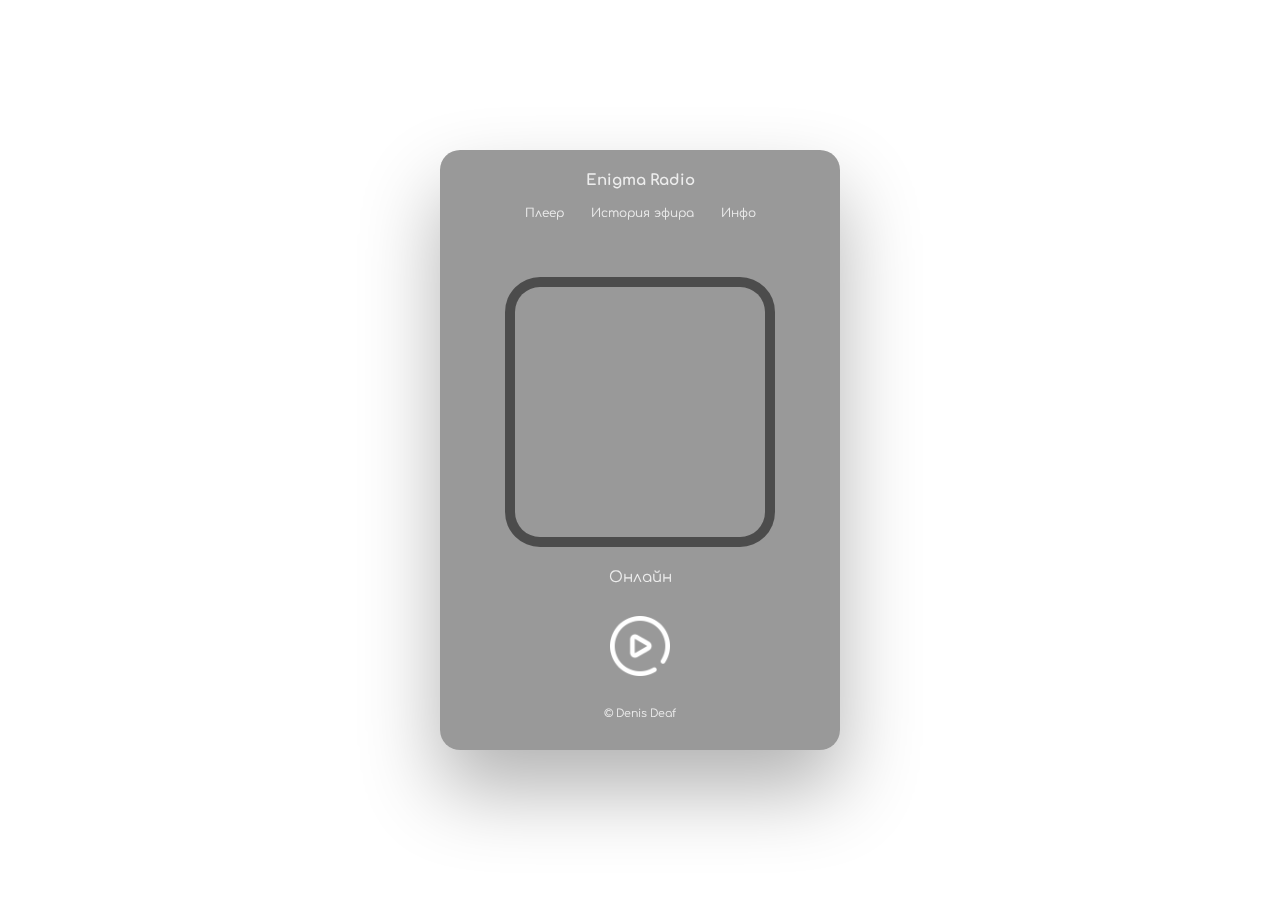
==== index.html @ 13ace5d9 "Add files via upload" ====
<!doctype html>
<html lang="ru">
<head>



  <meta charset="utf-8">
  <title>Enigma Radio</title>
  <meta name="description" content="Simple Enigma stream music player 24x7">
  <link rel="manifest" href="/manifest.json">
  <link rel="icon" href="images/favicon.ico" type="image/x-icon" />
  <link rel="apple-touch-icon" href="images/150x150.png">
  <meta name="theme-color" content="black" />
  <meta name="apple-mobile-web-app-capable" content="yes">
  <meta name="apple-mobile-web-app-status-bar-style" content="black">
  <meta name="apple-mobile-web-app-title" content="Enigma Radio">
  <meta name="msapplication-TileImage" content="images/150x150.png">
  <meta name="msapplication-TileColor" content="#282829">
  <meta name="viewport" content="width=device-width, initial-scale=1.0">
  <link rel="stylesheet" href="css/style.css">
<script> document.oncontextmenu = cmenu; function cmenu() { return false; } </script>
</head>
<body data-myinfo="img">






<div class="container">
<!--контейнер--->    
<audio id="player" src="https://myradio24.org/8226"></audio>
<div class="music-player">
<center><h1>Enigma Radio</h1><ul>
<div class="tab">
  <a class="tablinks nav-link button zoom" onclick="openCity(event, 'play')">Плеер</a>
  <a class="tablinks nav-link button zoom" onclick="openCity(event, 'history')">История эфира</a>
  <a class="tablinks nav-link button zoom" onclick="openCity(event, 'about')">Инфо</a>
</div></ul>
</center>
<!---1--->
<div id="play" class="tabcontent">&nbsp;<br>
		<div data-myinfo="img" class="disk rot zoom" style="width:250px; height:250px; background-size:cover;" alt="poster song"></div>
		<p class="artist-name" data-myinfo="song">онлайн</p>

		<div class="song-slider"><span class="music-name"></span><br></div>
		<div class="controls zoom">



	<img src="./images/play.png" width="60" height="60" id="PL" onclick="document.getElementById('player').play(); 	document.getElementById('PL').style.display = 'none';  document.getElementById('PS').style.display = 'block';" alt="play stream music 80S">

	<img src="./images/pause.png" class="rot" width="60" height="60" id="PS" onclick="document.getElementById	('player').pause(); document.getElementById('PS').style.display = 'none'; document.getElementById('PL').style.display = 'block';" alt="pause stream music 80S">

		</div> 
<div class="radiored"><a href="https://t.me/denisdeaf" title="Denis Deaf">&copy; Denis Deaf</a></div>
</div>
<!---/1--->
<!---2--->
<div id="history" class="tabcontent" style="display:none">&nbsp;<br>

  <center><h3>История эфира, смотрите видео в Youtube:</h3></center>
<p>&nbsp;</p>
<div class="my_lastsongs" data-revert=1 style="display:inline-block;">
	<div class="my_lastsonghtml" style="display:none;">
		<div style="text-align:left; margin:3px;">
			
<a href="https://youtube.com/search?q=%songencode%" target="_blank" title="Смотрите видео в Youtube">%song%</a> 
</div>
</div>
</div>



</div>
<!---/2--->
<!---3--->
<div id="about" class="tabcontent" style="display:none">&nbsp;<br>
  <h3>Информация</h3>
<p>&nbsp;</p>
<p>Как установить этот плеер в телефон? - В браузере Chrome справа вверху нажмите на три точки, в появившемся меню выберите "установить приложение".</p>
<p>&nbsp;</p>
Сейчас слушают: <b data-myinfo="listeners"></b><br>
Скорость потока: <b><span data-myinfo="kbps"></span></b> kbps
</div>
<!---/3--->


</div>


<!--/контейнер--->
</div>
<script src="https://myradio24.com/player/player.js?v3.29" data-port="8226" data-interval=10 data-vmid=109770></script>
<script src="js/tabs.js"></script>

<script src="js/app.js"></script>










</body>
</html>
---- css/style.css ----
@import url('https://fonts.googleapis.com/css2?family=Comfortaa:wght@300;400&display=swap');

h1 {
font-size: 15px;
}



.radiored{
    text-align: center;
    text-transform: capitalize;
    font-size: 11px;
    margin: 30px auto;
cursor: pointer;
}

/*         zoom                 */


.zoom {
 /* padding: 8px 8px; */

  transition: transform .9s; /* Animation */
cursor: pointer;
  margin: 0 auto;
}

.zoom:hover {
transform: scale(1.2); /* (110% zoom - Note: if the zoom is too large, it will go outside of the viewport) */
}




/*         zoom          */







img.rot {
  animation: 5s linear 0s normal none infinite running rot;
  -webkit-animation: 5s linear 0s normal none infinite running rot;
  width: 60px;
}
@keyframes rot {
  0% {
    transform: rotate(0deg);
  }
  100% {
    transform: rotate(360deg);
  }
}
@-webkit-keyframes rot {
  0% {
    transform: rotate(0deg);
  }
  100% {
    transform: rotate(360deg);
  }
}

.button {
  margin: 3px;
  border: none;
  color: #ededed;
  padding: 8px 8px;
  text-align: center;
  text-decoration: none;
  display: inline-block;
  font-size: 12px;
  border-radius: 10px;
  font-family: 'Comfortaa', cursive;
cursor: pointer;
}


#PS {display: none;}
*{
    margin: 0;
    padding: 0;
    box-sizing: border-box;
}

body{
    line-height: 1.5;
    width: 100%;
    height: 100vh;
    display: flex;
    justify-content: center;
    align-items: center;
 
    background-image: url();*/
    background-repeat: no-repeat;    
    background-size: cover;          /* Фон занимает всю доступную площадь */
    backdrop-filter: blur(10px);

font-family: 'Comfortaa', cursive;

}









.music-player{

width: 400px;
height: 600px;
    border-radius: 20px;
    background: rgba(0, 0, 0, 0.4);
    box-shadow: 0 40px 80px rgba(0,0,0, 0.3); 
    padding: 20px;
    overflow: hidden;
    color: #ededed;                                               /* цвет текстов */
}




.artist-name{
    text-align: center;
    text-transform: capitalize;
    font-size: 15px;
cursor: pointer;
}

.music-name{
    position: absolute;
    right: 0;
cursor: pointer;
}

.autor{
    text-align: center;
    text-transform: capitalize;
    font-size: 12px;
    color: #ededed;
cursor: pointer;

}



.disk{
    position: relative;
    display: block;
    margin: 30px auto;
    width: 300px;
    height: 300px;
    border-radius: 10%;                          /*    скругление картинки    */
    background-image: url('');
    background-size: cover;
    box-shadow: 0 0 0 10px rgba(0, 0, 0, 0.5);
    animation: rotate 20s linear infinite;
    animation-play-state: paused;
cursor: pointer;
}

.disk.play{
    animation-play-state: running;
}

.disk::before{
    content: '';
    position: absolute;
    top: 50%;
    left: 50%;
    transform: translate(-50%, -50%);
    width: 0px;
    height: 0px;
    border-radius: 50%;
    background: #878787;
}




.song-slider{
    width: 100%;
    position: relative;
}

.seek-bar{
    -webkit-appearance: none;
    width: 100%;
    height: 5px;
    border-radius: 10px;
    background: #878787;
    overflow: hidden;
    cursor: pointer;
}

.seek-bar::-webkit-slider-thumb{
    -webkit-appearance: none;
    width: 1px;
    height: 20px;
    box-shadow: -400px 0 0 400px #EBEBEB;                         /* прогресс бар */
}



.current-time,
.song-duration{
    font-size: 14px;
}

.song-duration{
    position: absolute;
    right: 0;
}

.controls{
    width: 60px;
    border-radius: 50px;
    display: flex;
    justify-content: center;
    align-items: center;
    margin: auto;
    margin-top: 3px;
}

.play-btn{
    margin: 30px auto;
    position: relative;
    width: 60px;
    height: 60px;
    border-radius: 50%;
 /*   background: #ce2727;                                     фон кнопки плей  */
    cursor: pointer;
    border: none;
}

.play-btn span{
    position: absolute;
    top: 50%;
    left: 26%;
    transform: translateY(-50%);
    width: 10px;
    height: 30px;
    border-radius: 2px;
/*    background: #ce2727;                                       цвет кнопки плей */
    transition: .5s;
    clip-path: polygon(0 0, 100% 0, 100% 100%, 0% 100%);
}

.play-btn span:nth-child(2){
    left: 55%;
    transform-origin: center;
}



.play-btn.pause span:nth-child(2){
    transform: translateY(-50%) scaleY(0);
}

.play-btn.pause span:nth-child(1){
    width: 35%;
    left: 53%;
    transform: translate(-50%, -50%);
    border-radius: 0;
    clip-path: polygon(0 0, 100% 50%, 100% 50%, 0% 100%);
}

.play-btn.pause{
    animation: pulse 2s linear infinite;
}

@keyframes pulse{
    0%{
        box-shadow: 0;
    }
    50%{
        box-shadow: 0 0 0 5px rgba(255, 255, 255, 0.1);
    }
    100%{
        box-shadow: 0 0 0 5px rgba(255, 255, 255, 0.4);
    }
}


.btn{
    width: 50px;
    height: 50px;
 
    border-radius: 50%;
    display: flex;
    justify-content: center;
    align-items: center;
    border: none;
    cursor: pointer;
}



@keyframes rotate{
    0%{
        transform: rotate(0);
    }
    100%{
        transform: rotate(360deg);
    }
}

.disk{
    // previous styles
    animation: rotate 20s linear infinite;
    animation-play-state: paused;
}

.disk.play{
    animation-play-state: running;
}




//


nav {
    display: block;
    margin: 2rem auto;
}
ul li{
    list-style: none;
    display: inline;
    margin: 1rem;
    padding: 1rem;
}
ul li a {
    text-decoration: none;
    padding: 8px 15px;
    border-radius: 5px;
   /* color: var(--white-color); */
    transition: all 300ms;
}
ul li a:hover {
color: red;
  
}

a{
text-decoration: none;
}

/* unvisited link */
a:link {
  color: #ededed;
text-decoration: none;
}

/* visited link */
a:visited {
  color: #ededed;
text-decoration: none;
}

/* mouse over link */
a:hover {
  color: #e4e6e3;
text-decoration: none;
}

/* при клике link */
a:active {
  color: #e4e6e3;
text-decoration: none;
}
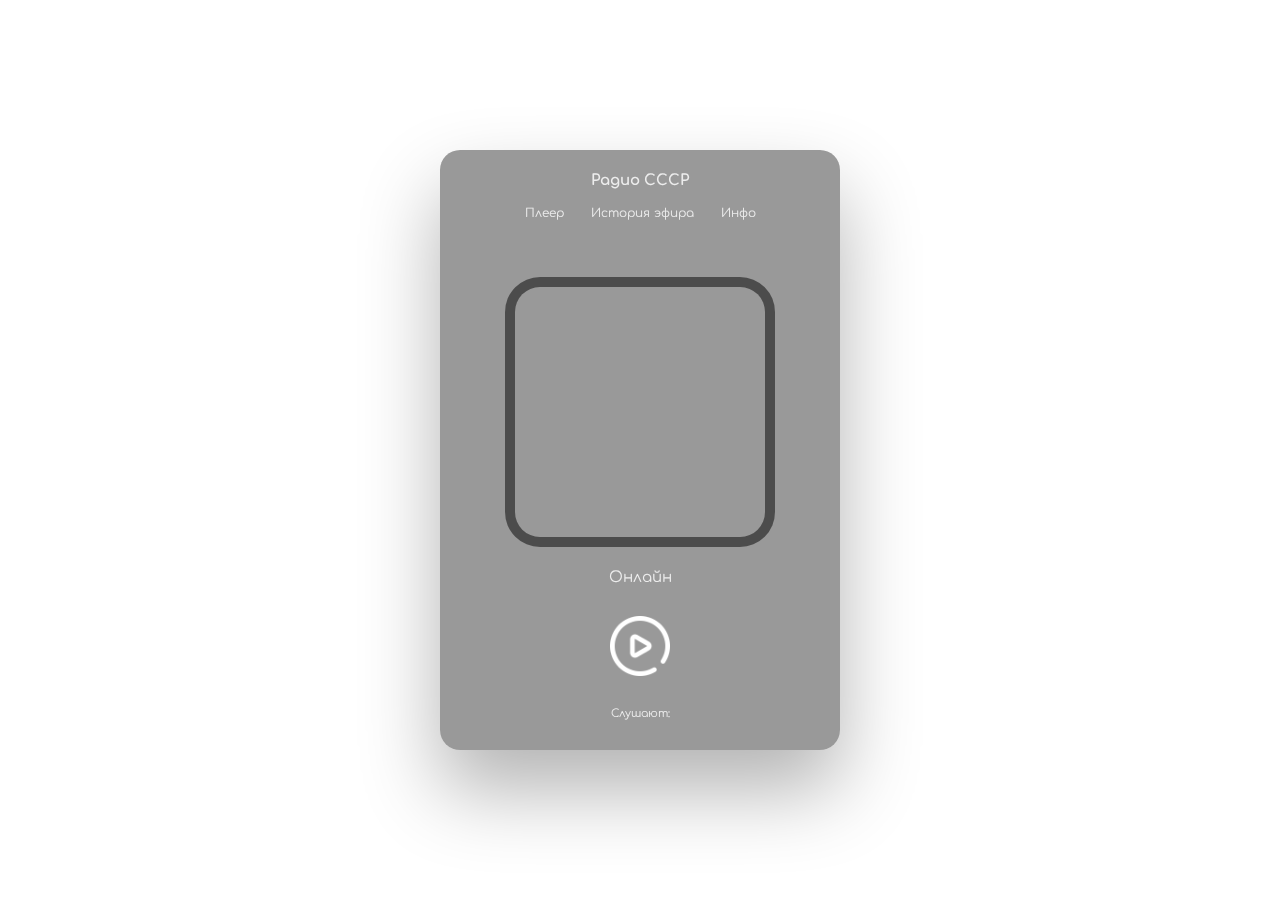
==== commit 50ecb743: "Add files via upload" ====
--- a/index.html
+++ b/index.html
@@ -5,9 +5,9 @@
 
 
   <meta charset="utf-8">
-  <title>Enigma Radio</title>
-  <meta name="description" content="Simple Enigma stream music player 24x7">
-  <link rel="manifest" href="/manifest.json">
+  <title>Радио СССР</title>
+  <meta name="description" content="Радио СССР круглые сутки">
+  <link rel="manifest" href="manifest.json">
   <link rel="icon" href="images/favicon.ico" type="image/x-icon" />
   <link rel="apple-touch-icon" href="images/150x150.png">
   <meta name="theme-color" content="black" />
@@ -29,9 +29,9 @@
 
 <div class="container">
 <!--контейнер--->    
-<audio id="player" src="https://myradio24.org/8226"></audio>
+<audio id="player" src="https://myradio24.org/ussr"></audio>
 <div class="music-player">
-<center><h1>Enigma Radio</h1><ul>
+<center><h1>Радио СССР</h1><ul>
 <div class="tab">
   <a class="tablinks nav-link button zoom" onclick="openCity(event, 'play')">Плеер</a>
   <a class="tablinks nav-link button zoom" onclick="openCity(event, 'history')">История эфира</a>
@@ -53,7 +53,7 @@
 	<img src="./images/pause.png" class="rot" width="60" height="60" id="PS" onclick="document.getElementById	('player').pause(); document.getElementById('PS').style.display = 'none'; document.getElementById('PL').style.display = 'block';" alt="pause stream music 80S">
 
 		</div> 
-<div class="radiored"><a href="https://t.me/denisdeaf" title="Denis Deaf">&copy; Denis Deaf</a></div>
+<div class="radiored">Слушают: <b data-myinfo="listeners"></b></div>
 </div>
 <!---/1--->
 <!---2--->
@@ -76,9 +76,13 @@
 <!---/2--->
 <!---3--->
 <div id="about" class="tabcontent" style="display:none">&nbsp;<br>
-  <h3>Информация</h3>
+  <h3>Как установить?</h3>
 <p>&nbsp;</p>
-<p>Как установить этот плеер в телефон? - В браузере Chrome справа вверху нажмите на три точки, в появившемся меню выберите "установить приложение".</p>
+<p>- В браузере Chrome справа вверху нажмите на три точки, далее в появившемся меню выберите "установить приложение".</p>
+<p>&nbsp;</p>
+<p><a href="https://qiwi.com/n/DENNISDEAF">>> Благодарить автора <<</a></p>
+<p align="right">- Спасибо.</p>
+
 <p>&nbsp;</p>
 Сейчас слушают: <b data-myinfo="listeners"></b><br>
 Скорость потока: <b><span data-myinfo="kbps"></span></b> kbps
@@ -91,12 +95,16 @@
 
 <!--/контейнер--->
 </div>
-<script src="https://myradio24.com/player/player.js?v3.29" data-port="8226" data-interval=10 data-vmid=109770></script>
-<script src="js/tabs.js"></script>
+<script src="https://myradio24.com/player/player.js?v3.29" data-port="ussr" data-interval=10 data-vmid=109770></script>
+<script src="tabs.js"></script>
 
-<script src="js/app.js"></script>
+<script src="app.js"></script>
 
-
+<!--script
+  if (typeof navigator.serviceWorker !== 'undefined') {
+    navigator.serviceWorker.register('sw.js')
+  }
+</script -->
 
 
 
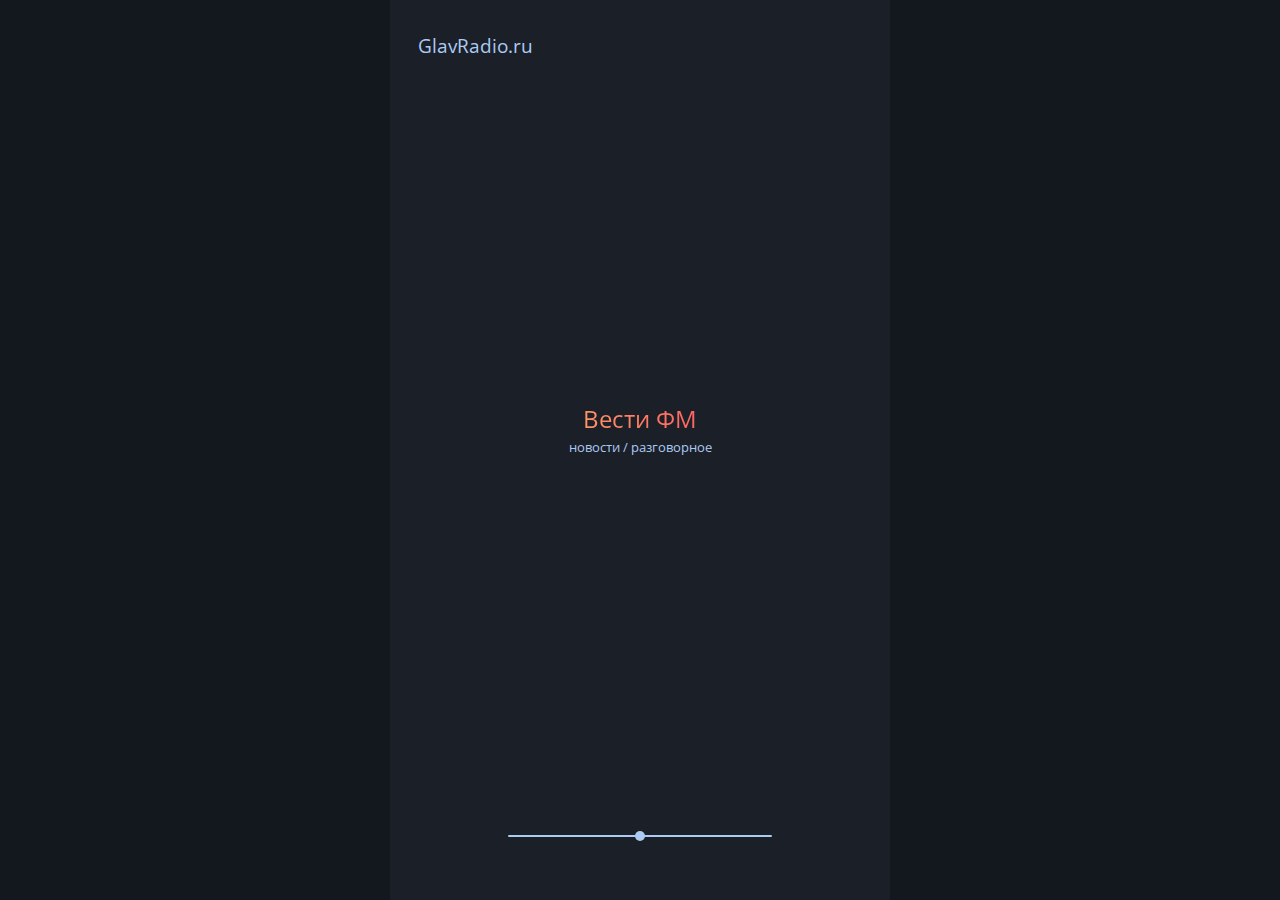
==== commit afdb0bb7: "Add files via upload" ====
--- a/index.html
+++ b/index.html
@@ -1,117 +1,246 @@
-<!doctype html>
+<!DOCTYPE html>
 <html lang="ru">
-<head>
-
-
-
-  <meta charset="utf-8">
-  <title>Радио СССР</title>
-  <meta name="description" content="Радио СССР круглые сутки">
-  <link rel="manifest" href="manifest.json">
-  <link rel="icon" href="images/favicon.ico" type="image/x-icon" />
-  <link rel="apple-touch-icon" href="images/150x150.png">
-  <meta name="theme-color" content="black" />
-  <meta name="apple-mobile-web-app-capable" content="yes">
-  <meta name="apple-mobile-web-app-status-bar-style" content="black">
-  <meta name="apple-mobile-web-app-title" content="Enigma Radio">
-  <meta name="msapplication-TileImage" content="images/150x150.png">
-  <meta name="msapplication-TileColor" content="#282829">
-  <meta name="viewport" content="width=device-width, initial-scale=1.0">
-  <link rel="stylesheet" href="css/style.css">
-<script> document.oncontextmenu = cmenu; function cmenu() { return false; } </script>
-</head>
-<body data-myinfo="img">
-
-
-
-
-
-
-<div class="container">
-<!--контейнер--->    
-<audio id="player" src="https://myradio24.org/ussr"></audio>
-<div class="music-player">
-<center><h1>Радио СССР</h1><ul>
-<div class="tab">
-  <a class="tablinks nav-link button zoom" onclick="openCity(event, 'play')">Плеер</a>
-  <a class="tablinks nav-link button zoom" onclick="openCity(event, 'history')">История эфира</a>
-  <a class="tablinks nav-link button zoom" onclick="openCity(event, 'about')">Инфо</a>
-</div></ul>
-</center>
-<!---1--->
-<div id="play" class="tabcontent">&nbsp;<br>
-		<div data-myinfo="img" class="disk rot zoom" style="width:250px; height:250px; background-size:cover;" alt="poster song"></div>
-		<p class="artist-name" data-myinfo="song">онлайн</p>
-
-		<div class="song-slider"><span class="music-name"></span><br></div>
-		<div class="controls zoom">
-
-
-
-	<img src="./images/play.png" width="60" height="60" id="PL" onclick="document.getElementById('player').play(); 	document.getElementById('PL').style.display = 'none';  document.getElementById('PS').style.display = 'block';" alt="play stream music 80S">
-
-	<img src="./images/pause.png" class="rot" width="60" height="60" id="PS" onclick="document.getElementById	('player').pause(); document.getElementById('PS').style.display = 'none'; document.getElementById('PL').style.display = 'block';" alt="pause stream music 80S">
-
-		</div> 
-<div class="radiored">Слушают: <b data-myinfo="listeners"></b></div>
-</div>
-<!---/1--->
-<!---2--->
-<div id="history" class="tabcontent" style="display:none">&nbsp;<br>
-
-  <center><h3>История эфира, смотрите видео в Youtube:</h3></center>
-<p>&nbsp;</p>
-<div class="my_lastsongs" data-revert=1 style="display:inline-block;">
-	<div class="my_lastsonghtml" style="display:none;">
-		<div style="text-align:left; margin:3px;">
-			
-<a href="https://youtube.com/search?q=%songencode%" target="_blank" title="Смотрите видео в Youtube">%song%</a> 
-</div>
-</div>
-</div>
-
-
-
-</div>
-<!---/2--->
-<!---3--->
-<div id="about" class="tabcontent" style="display:none">&nbsp;<br>
-  <h3>Как установить?</h3>
-<p>&nbsp;</p>
-<p>- В браузере Chrome справа вверху нажмите на три точки, далее в появившемся меню выберите "установить приложение".</p>
-<p>&nbsp;</p>
-<p><a href="https://qiwi.com/n/DENNISDEAF">>> Благодарить автора <<</a></p>
-<p align="right">- Спасибо.</p>
-
-<p>&nbsp;</p>
-Сейчас слушают: <b data-myinfo="listeners"></b><br>
-Скорость потока: <b><span data-myinfo="kbps"></span></b> kbps
-</div>
-<!---/3--->
-
-
-</div>
-
-
-<!--/контейнер--->
-</div>
-<script src="https://myradio24.com/player/player.js?v3.29" data-port="ussr" data-interval=10 data-vmid=109770></script>
-<script src="tabs.js"></script>
-
+  <head>
+    <meta charset="UTF-8" />
+    <meta name="viewport" content="width=device-width, initial-scale=1.0" />
+    <link rel="preconnect" href="https://fonts.gstatic.com" />
+    <link
+      href="https://fonts.googleapis.com/css2?family=Open+Sans&display=swap"
+      rel="stylesheet"
+    />
+    <script
+      src="https://kit.fontawesome.com/4074b6dd70.js"
+      crossorigin="anonymous"
+    ></script>
+    <link rel="stylesheet" href="./styles/style.css" />
+    <script src="https://www.gstatic.com/firebasejs/8.2.1/firebase-app.js"></script>
+    <script src="https://www.gstatic.com/firebasejs/8.2.1/firebase-firestore.js"></script>
+    <script src="https://www.gstatic.com/firebasejs/8.2.1/firebase-auth.js"></script>
+    <script src="https://www.gstatic.com/firebasejs/8.2.1/firebase-storage.js"></script>
+
+
+<link rel="manifest" href="manifest.json">
+    <title>Красное Радио</title>
+  </head>
+  <body>
+    <div class="app">
+      <div class="connect-popup">
+        <div class="alert-message popup-section">
+          <i class="fas fa-times"></i>
+          <div></div>
+        </div>
+        <div class="signup-form popup-section">
+          <i class="fas fa-times"></i>
+          <h3>Sign Up</h3>
+          <form action="">
+            <div>
+              <label for="">Email:</label>
+              <input type="email" id="signup-email" required />
+            </div>
+            <div>
+              <label for="signup-password">Password:</label>
+              <input type="password" id="signup-password" required />
+            </div>
+            <div>
+              <a href="#" id="login-link">or Log in</a>
+              <button type="submit">Sign up</button>
+            </div>
+          </form>
+        </div>
+        <div class="login-form popup-section">
+          <i class="fas fa-times"></i>
+          <h3>Log In</h3>
+          <form action="">
+            <div>
+              <label for="">Email:</label>
+              <input type="email" id="login-email" required />
+            </div>
+            <div>
+              <label for="signup-password">Password:</label>
+              <input type="password" id="login-password" required />
+            </div>
+            <div>
+              <a href="#" id="signup-link">or Sign up</a>
+              <button type="submit">Log in</button>
+            </div>
+          </form>
+        </div>
+        <div class="logout-form popup-section">
+          <i class="fas fa-times"></i>
+
+          <form action="">
+            <i class="fas fa-times"></i>
+            <button type="submit">Log out</button>
+          </form>
+        </div>
+        <div class="add-song-form popup-section">
+          <i class="fas fa-times"></i>
+
+          <h3>Добавить свою станцию:</h3>
+          <form action="">
+            <div>
+              <label for="add-song-btn">Choose File:</label>
+              <input
+                type="file"
+                id="add-song-input"
+                accept="audio/*"
+                required
+              />
+            </div>
+            <div>
+              <label for="add-song-name">Song Name:</label>
+              <input type="text" id="add-song-name" required />
+            </div>
+            <div>
+              <label for="add-song-artist">Artist Name:</label>
+              <input type="text" name="" id="add-song-artist" required />
+            </div>
+            <div>
+              <button>upload</button>
+            </div>
+          </form>
+        </div>
+      </div>
+      <nav>
+        <span id="connect-link">GlavRadio.ru</span>
+        <span id="library-link"><i class="fas fa-list" id="backward"></i></span>
+      </nav>
+      <div class="song-info">
+        <img
+          src="https://fmplay.ru/img/vesti.webp"
+          alt=""
+        />
+        <div>
+          <h2>Вести ФМ</h2>
+          <h3>новости / разговорное</h3>
+        </div>
+      </div>
+      <div class="player">
+       
+      </div>
+      <div class="player-control">
+        <i class="fas fa-backward" id="backward"></i>
+        <i class="fas fa-play" id="play-pause"></i>
+        <i class="fas fa-forward" id="forward"></i>
+      </div>
+      <div class="sound-control">
+        <i class="fas fa-volume-down"></i>
+        <input type="range" max="100" step="1" />
+        <i class="fas fa-volume-up"></i>
+      </div>
+      <audio src="https://icecast-vgtrk.cdnvideo.ru/vestifm_aac_32kbps"></audio>
+    </div>
+
+
+    <div class="library">
+      <h2></h2>
+
+      <div class="library-song selected" id="0">
+        <img
+          src="https://fmplay.ru/img/vesti.webp"
+          alt=""
+        />
+        <div class="library-song-info">
+          <h3>Вести ФМ</h3>
+          <h4>новости / разговорное</h4>
+        </div>
+      </div>
+
+      <div class="library-song" id="1">
+        <img
+          src="https://fmplay.ru/img/mayak.webp"
+          alt=""
+        />
+        <div class="library-song-info">
+          <h3>Маяк</h3>
+          <h4>новости / разговорное</h4>
+        </div>
+      </div>
+
+
+      <div class="library-song" id="2">
+        <img
+          src="https://fmplay.ru/img/kpravda.webp"
+          alt=""
+        />
+        <div class="library-song-info">
+          <h3>Комсомольская правда</h3>
+          <h4>новости / разговорное</h4>
+        </div>
+      </div>
+
+
+      <div class="library-song" id="3">
+        <img
+          src="https://telesochi.github.io/radiored/logo/solovievfm.jpg"
+          alt=""
+        />
+        <div class="library-song-info">
+          <h3>Соловьёв ФМ</h3>
+          <h4>новости / разговорное</h4>
+        </div>
+      </div>
+
+      <div class="library-song" id="4">
+        <img
+          src="https://fmplay.ru/img/zvezda.webp"
+          alt=""
+        />
+        <div class="library-song-info">
+          <h3>Звезда</h3>
+          <h4>новости / разговорное</h4>
+        </div>
+      </div>
+
+
+      <div class="library-song" id="5">
+        <img
+          src="https://fmplay.ru/img/kultura.webp"
+          alt=""
+        />
+        <div class="library-song-info">
+          <h3>Радио Культура</h3>
+          <h4>Разговоры о музыке, кино, искусстве, истории, образовании...</h4>
+        </div>
+      </div>
+
+
+      <div class="library-song" id="6">
+        <img
+          src="https://radiopotok.mobi/f/station/512/1570.png"
+          alt=""
+        />
+        <div class="library-song-info">
+          <h3>РетроХИТ</h3>
+          <h4>музыкальное радио</h4>
+        </div>
+      </div>
+
+
+      <div class="add-song">Add Song <i class="far fa-plus-square"></i></div>
+    </div>
+    <script>
+      var firebaseConfig = {
+        apiKey: "AIzaSyDrlpoAxibJjGCUbYq8rfBNK7wcjQbzpLg",
+        authDomain: "audio-player-1d670.firebaseapp.com",
+        projectId: "audio-player-1d670",
+        storageBucket: "audio-player-1d670.appspot.com",
+        messagingSenderId: "897703865464",
+        appId: "1:897703865464:web:cdb889b090895c8aa9918d",
+        measurementId: "G-724R4XTJZW",
+        storageBucket: "gs://audio-player-1d670.appspot.com",
+      };
+      // Initialize Firebase
+      firebase.initializeApp(firebaseConfig);
+      const auth = firebase.auth();
+      const db = firebase.firestore();
+      const storage = firebase.storage();
+      const storageRef = storage.ref();
+    </script>
+    <script src="./scripts/songs.js"></script>
+    <script src="./scripts/app.js"></script>
+    <script src="./scripts/auth.js"></script>
+    <script src="./scripts/storage.js"></script>
 <script src="app.js"></script>
-
-<!--script
-  if (typeof navigator.serviceWorker !== 'undefined') {
-    navigator.serviceWorker.register('sw.js')
-  }
-</script -->
-
-
-
-
-
-
-
-
-</body>
-</html> +  </body>
+</html>
--- a/styles/style.css
+++ b/styles/style.css
@@ -0,0 +1,579 @@
+* {
+  padding: 0;
+  margin: 0;
+  -webkit-box-sizing: border-box;
+          box-sizing: border-box;
+}
+
+body {
+  color: #adcaf2;
+  font-family: "Open Sans", sans-serif;
+  background-color: #13171e;
+  display: -webkit-box;
+  display: -ms-flexbox;
+  display: flex;
+  -webkit-box-align: center;
+      -ms-flex-align: center;
+          align-items: center;
+  -webkit-box-pack: center;
+      -ms-flex-pack: center;
+          justify-content: center;
+  position: relative;
+}
+
+.app {
+  width: 500px;
+  padding: 0 1rem;
+  max-height: 100vh;
+  overflow: hidden;
+  background-color: #1a1f28;
+  position: relative;
+}
+
+::-webkit-scrollbar {
+  width: 7px;
+}
+
+::-webkit-scrollbar-track {
+  background: transparent;
+}
+
+::-webkit-scrollbar-thumb {
+  background: -webkit-gradient(linear, left top, left bottom, from(#ff9966), to(#ff5e62));
+  background: linear-gradient(to bottom, #ff9966, #ff5e62);
+  border-radius: 20px;
+  border: transparent;
+}
+
+nav {
+  min-height: 10vh;
+  display: -webkit-box;
+  display: -ms-flexbox;
+  display: flex;
+  -webkit-box-align: center;
+      -ms-flex-align: center;
+          align-items: center;
+  -webkit-box-pack: justify;
+      -ms-flex-pack: justify;
+          justify-content: space-between;
+  padding: 10px;
+  font-size: 1.2rem;
+}
+
+nav span:last-child {
+  cursor: pointer;
+  padding: 0.3rem;
+  color: transparent;
+  background-image: -webkit-gradient(linear, left top, right top, from(#ff9966), to(#ff5e62));
+  background-image: linear-gradient(to right, #ff9966, #ff5e62);
+  -webkit-background-clip: text;
+  background-clip: text;
+  border-radius: 6px;
+  z-index: 100;
+  -webkit-transition: all 0.1s ease;
+  transition: all 0.1s ease;
+}
+
+nav span {
+  cursor: pointer;
+  border: 2px solid transparent;
+}
+
+nav .library-opened-link {
+  border-color: #120f2e;
+}
+
+.song-info {
+  min-height: 58vh;
+  display: -webkit-box;
+  display: -ms-flexbox;
+  display: flex;
+  -webkit-box-orient: vertical;
+  -webkit-box-direction: normal;
+      -ms-flex-direction: column;
+          flex-direction: column;
+  -webkit-box-align: center;
+      -ms-flex-align: center;
+          align-items: center;
+  -webkit-box-pack: space-evenly;
+      -ms-flex-pack: space-evenly;
+          justify-content: space-evenly;
+}
+
+.song-info img {
+  width: 50%;
+  border-radius: 50%;
+}
+
+.song-info .playing {
+  -webkit-animation: playRotate 9s infinite forwards linear;
+          animation: playRotate 9s infinite forwards linear;
+}
+
+.song-info h2 {
+  color: transparent;
+  background-image: -webkit-gradient(linear, left top, right top, from(#ff9966), to(#ff5e62));
+  background-image: linear-gradient(to right, #ff9966, #ff5e62);
+  -webkit-background-clip: text;
+  background-clip: text;
+  margin-bottom: 0.2rem;
+}
+
+.song-info h2,
+.song-info h3 {
+  font-weight: 400;
+  text-align: center;
+}
+
+.song-info h3 {
+  font-size: 0.8rem;
+}
+
+@-webkit-keyframes playRotate {
+  to {
+    -webkit-transform: rotate(360deg);
+            transform: rotate(360deg);
+    -webkit-transition: all 0.3s ease;
+    transition: all 0.3s ease;
+  }
+}
+
+@keyframes playRotate {
+  to {
+    -webkit-transform: rotate(360deg);
+            transform: rotate(360deg);
+    -webkit-transition: all 0.3s ease;
+    transition: all 0.3s ease;
+  }
+}
+
+.player {
+  min-height: 7vh;
+  display: -webkit-box;
+  display: -ms-flexbox;
+  display: flex;
+  -webkit-box-align: center;
+      -ms-flex-align: center;
+          align-items: center;
+  -webkit-box-pack: justify;
+      -ms-flex-pack: justify;
+          justify-content: space-between;
+  -ms-flex-wrap: wrap;
+      flex-wrap: wrap;
+  width: 90%;
+  margin: auto;
+}
+
+.player div {
+  width: 100%;
+  position: relative;
+  display: -webkit-box;
+  display: -ms-flexbox;
+  display: flex;
+  -webkit-box-align: center;
+      -ms-flex-align: center;
+          align-items: center;
+  -webkit-box-pack: center;
+      -ms-flex-pack: center;
+          justify-content: center;
+  border-radius: 8px;
+  overflow: hidden;
+}
+
+.player div div {
+  min-width: 100%;
+  min-height: 3px;
+  background-color: #adcaf2;
+  border-radius: 8px;
+  position: absolute;
+  top: 0;
+  left: 0;
+  pointer-events: none;
+}
+
+.player input {
+  width: 100%;
+  max-height: 3px;
+  cursor: pointer;
+  -webkit-appearance: none;
+  border-radius: 8px;
+  -moz-appearance: none;
+       appearance: none;
+  outline: none;
+  background: #ff9966;
+  z-index: 0;
+  -webkit-transition: width 0.2s ease;
+  transition: width 0.2s ease;
+}
+
+.player input::-webkit-slider-thumb {
+  -webkit-appearance: none;
+  appearance: none;
+  width: 15px;
+  height: 15px;
+  border-radius: 50%;
+  background: #ff9966;
+  cursor: pointer;
+}
+
+.player span {
+  font-size: 0.8rem;
+}
+
+.player-control {
+  min-height: 10vh;
+  display: -webkit-box;
+  display: -ms-flexbox;
+  display: flex;
+  -webkit-box-align: center;
+      -ms-flex-align: center;
+          align-items: center;
+  -webkit-box-pack: center;
+      -ms-flex-pack: center;
+          justify-content: center;
+}
+
+.player-control i {
+  cursor: pointer;
+  margin: 0 1.5rem;
+  font-size: 1.3rem;
+}
+
+.sound-control {
+  min-height: 15vh;
+  display: -webkit-box;
+  display: -ms-flexbox;
+  display: flex;
+  -webkit-box-align: center;
+      -ms-flex-align: center;
+          align-items: center;
+  -webkit-box-pack: justify;
+      -ms-flex-pack: justify;
+          justify-content: space-between;
+  margin: 0.2rem auto;
+  width: 60%;
+}
+
+.sound-control input {
+  -webkit-box-flex: 1;
+      -ms-flex-positive: 1;
+          flex-grow: 1;
+  margin: 0 0.5rem;
+  max-height: 2px;
+  cursor: pointer;
+  -webkit-appearance: none;
+  -moz-appearance: none;
+       appearance: none;
+  background: #adcaf2;
+  border-radius: 8px;
+  outline: none;
+}
+
+.sound-control input::-webkit-slider-thumb {
+  -webkit-appearance: none;
+  appearance: none;
+  width: 10px;
+  height: 10px;
+  border-radius: 50%;
+  background: #adcaf2;
+  cursor: pointer;
+}
+
+.sound-control i {
+  color: black;
+}
+
+.library {
+  max-height: 100vh;
+  min-height: 100vh;
+  width: 300px;
+  position: absolute;
+  top: 0;
+  left: 0;
+  background-image: linear-gradient(300deg, #291f85, #3d3781, #444479);
+  overflow: auto;
+  opacity: 0;
+  -webkit-transform: translateX(-100%);
+          transform: translateX(-100%);
+  -webkit-transition: all 0.3s ease;
+  transition: all 0.3s ease;
+}
+
+.library h2 {
+  margin: 1rem 0.5rem;
+}
+
+.library .add-song {
+  width: 100%;
+  min-height: 10vh;
+  text-align: center;
+  line-height: 10vh;
+  white-space: nowrap;
+  font-size: 1.5rem;
+  background-color: #231d5a;
+  cursor: pointer;
+  -webkit-transition: all 0.3s ease;
+  transition: all 0.3s ease;
+}
+
+.library .add-song:hover {
+  background-color: #120f2e;
+}
+
+.library-opened {
+  opacity: 1;
+  -webkit-transform: translateX(0);
+          transform: translateX(0);
+}
+
+@media screen and (max-width: 400px) {
+  .library {
+    width: 100vw;
+  }
+}
+
+.library-song {
+  width: 100%;
+  min-height: 20%;
+  display: -webkit-box;
+  display: -ms-flexbox;
+  display: flex;
+  -webkit-box-align: center;
+      -ms-flex-align: center;
+          align-items: center;
+  padding: 0.5rem;
+  -webkit-transition: all 0.3s ease;
+  transition: all 0.3s ease;
+  cursor: pointer;
+}
+
+.library-song img {
+  width: 20%;
+  margin-right: 0.8rem;
+}
+
+.library-song h4,
+.library-song h3 {
+  font-weight: 400;
+}
+
+.library-song h3 {
+  color: transparent;
+  background-image: -webkit-gradient(linear, left top, right top, from(#f8a57c), to(#f06d6f));
+  background-image: linear-gradient(to right, #f8a57c, #f06d6f);
+  -webkit-background-clip: text;
+}
+
+.library-song h4 {
+  font-size: 0.7rem;
+}
+
+.library-song:hover {
+  background-color: #231d5a;
+}
+
+.library-song > * {
+  pointer-events: none;
+}
+
+.selected {
+  background-color: #120f2e;
+}
+
+.connect-popup {
+  height: 100%;
+  width: 100%;
+  -webkit-backdrop-filter: blur(5px);
+          backdrop-filter: blur(5px);
+  position: absolute;
+  top: 50%;
+  left: 50%;
+  -webkit-transform: translate(-50%, -50%) scale(0);
+          transform: translate(-50%, -50%) scale(0);
+  -webkit-transform-origin: center;
+          transform-origin: center;
+  display: -webkit-box;
+  display: -ms-flexbox;
+  display: flex;
+  -webkit-box-align: center;
+      -ms-flex-align: center;
+          align-items: center;
+  -webkit-box-pack: center;
+      -ms-flex-pack: center;
+          justify-content: center;
+  z-index: 1000;
+  -webkit-transition: all 0.3s ease;
+  transition: all 0.3s ease;
+}
+
+.popup-section {
+  min-height: 50vh;
+  background-color: #13171ed5;
+  width: 85%;
+  position: relative;
+  display: -webkit-box;
+  display: -ms-flexbox;
+  display: flex;
+  -webkit-box-orient: vertical;
+  -webkit-box-direction: normal;
+      -ms-flex-direction: column;
+          flex-direction: column;
+  -webkit-box-align: center;
+      -ms-flex-align: center;
+          align-items: center;
+  -webkit-box-pack: space-evenly;
+      -ms-flex-pack: space-evenly;
+          justify-content: space-evenly;
+  border-radius: 10px;
+}
+
+.popup-section i {
+  position: absolute;
+  top: 1rem;
+  right: 1rem;
+  cursor: pointer;
+  padding: 0.3rem 0.4rem;
+  border-radius: 50%;
+  border: 1px solid #adcaf2;
+}
+
+.popup-section h3 {
+  text-align: center;
+}
+
+.popup-section div {
+  width: 100%;
+  display: -webkit-box;
+  display: -ms-flexbox;
+  display: flex;
+  -webkit-box-align: center;
+      -ms-flex-align: center;
+          align-items: center;
+  -webkit-box-pack: justify;
+      -ms-flex-pack: justify;
+          justify-content: space-between;
+}
+
+.popup-section form {
+  width: 90%;
+  -webkit-box-flex: 0.6;
+      -ms-flex-positive: 0.6;
+          flex-grow: 0.6;
+  display: -webkit-box;
+  display: -ms-flexbox;
+  display: flex;
+  -webkit-box-orient: vertical;
+  -webkit-box-direction: normal;
+      -ms-flex-direction: column;
+          flex-direction: column;
+  -webkit-box-pack: justify;
+      -ms-flex-pack: justify;
+          justify-content: space-between;
+}
+
+.popup-section form input,
+.popup-section form button {
+  border: none;
+  border-bottom: 1px solid #444479;
+  background: none;
+  color: #adcaf2;
+  outline: none;
+  padding: 0.4rem;
+  -webkit-transition: all 0.3s ease;
+  transition: all 0.3s ease;
+}
+
+.popup-section form input:focus,
+.popup-section form button:focus {
+  border-bottom-color: #291f85;
+  background-color: #adcaf23f;
+}
+
+.popup-section form input div,
+.popup-section form button div {
+  display: -webkit-box;
+  display: -ms-flexbox;
+  display: flex;
+  -webkit-box-align: center;
+      -ms-flex-align: center;
+          align-items: center;
+  -webkit-box-pack: justify;
+      -ms-flex-pack: justify;
+          justify-content: space-between;
+}
+
+.popup-section form button {
+  border: 2px solid transparent;
+  color: transparent;
+  background-image: -webkit-gradient(linear, left top, right top, from(#ff9966), to(#ff5e62));
+  background-image: linear-gradient(to right, #ff9966, #ff5e62);
+  -webkit-background-clip: text;
+  background-clip: text;
+  font-size: 1.2rem;
+  margin: 0.3rem;
+  border-radius: 6px;
+  overflow: hidden;
+  cursor: pointer;
+  -ms-flex-item-align: end;
+      align-self: flex-end;
+  -webkit-transition: none;
+  transition: none;
+}
+
+.popup-section form button:focus {
+  border: 2px solid #ff5e62;
+}
+
+.popup-section form a {
+  color: #adcaf2;
+  -webkit-transition: all 0.3s ease;
+  transition: all 0.3s ease;
+}
+
+.popup-section form a:hover {
+  color: #291f85;
+}
+
+.login-form,
+.logout-form,
+.add-song-form,
+.alert-message {
+  display: none;
+}
+
+.logout-form,
+.alert-message {
+  min-height: 25vh;
+  width: 50%;
+  text-align: center;
+  padding: 0.5rem;
+}
+
+.logout-form form,
+.alert-message form {
+  -webkit-box-orient: horizontal;
+  -webkit-box-direction: normal;
+      -ms-flex-direction: row;
+          flex-direction: row;
+  -webkit-box-pack: center;
+      -ms-flex-pack: center;
+          justify-content: center;
+}
+
+.logout-form form button,
+.alert-message form button {
+  -ms-flex-item-align: center;
+      -ms-grid-row-align: center;
+      align-self: center;
+}
+
+.add-song-form div:first-child input {
+  border: none;
+  -webkit-box-flex: 0;
+      -ms-flex-positive: 0;
+          flex-grow: 0;
+  -ms-flex-negative: 1;
+      flex-shrink: 1;
+  width: 60%;
+}
+/*# sourceMappingURL=style.css.map */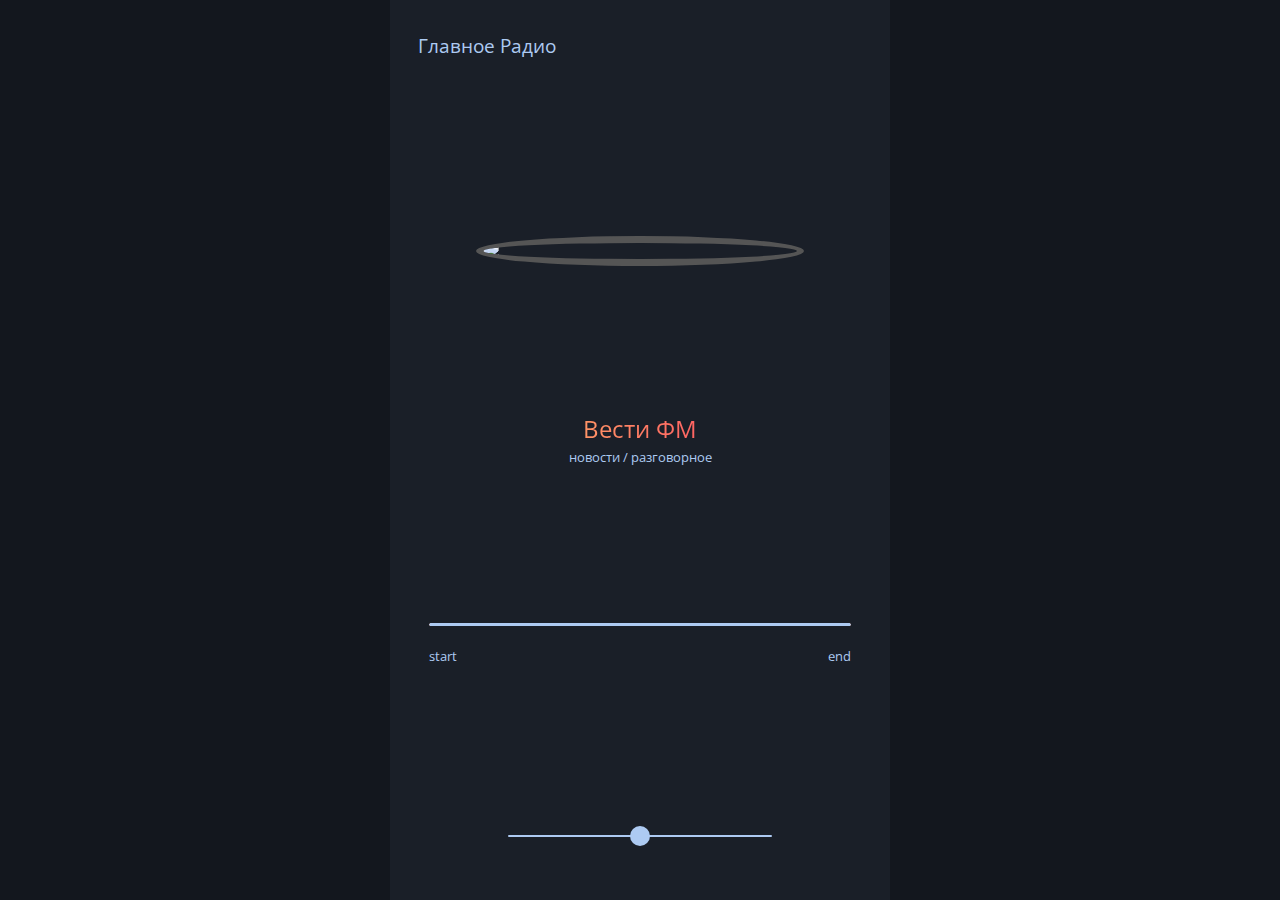
==== commit 659d5319: "Add files via upload" ====
--- a/index.html
+++ b/index.html
@@ -1,122 +1,37 @@
 <!DOCTYPE html>
 <html lang="ru">
   <head>
-    <meta charset="UTF-8" />
-    <meta name="viewport" content="width=device-width, initial-scale=1.0" />
-    <link rel="preconnect" href="https://fonts.gstatic.com" />
-    <link
-      href="https://fonts.googleapis.com/css2?family=Open+Sans&display=swap"
-      rel="stylesheet"
-    />
-    <script
-      src="https://kit.fontawesome.com/4074b6dd70.js"
-      crossorigin="anonymous"
-    ></script>
-    <link rel="stylesheet" href="./styles/style.css" />
-    <script src="https://www.gstatic.com/firebasejs/8.2.1/firebase-app.js"></script>
-    <script src="https://www.gstatic.com/firebasejs/8.2.1/firebase-firestore.js"></script>
-    <script src="https://www.gstatic.com/firebasejs/8.2.1/firebase-auth.js"></script>
-    <script src="https://www.gstatic.com/firebasejs/8.2.1/firebase-storage.js"></script>
+    <meta charset="UTF-8">
+    <meta name="viewport" content="width=device-width, initial-scale=1.0">
+    <link rel="preconnect" href="https://fonts.gstatic.com">
+    <link href="https://fonts.googleapis.com/css2?family=Open+Sans&display=swap" rel="stylesheet">
+    <script src="https://kit.fontawesome.com/4074b6dd70.js" crossorigin="anonymous"></script>
+    <link rel="stylesheet" href="styles/style.css">
+    <link rel="manifest" href="manifest.json">
 
-
-<link rel="manifest" href="manifest.json">
-    <title>Красное Радио</title>
+    <title>Главное Радио</title>
   </head>
   <body>
     <div class="app">
-      <div class="connect-popup">
-        <div class="alert-message popup-section">
-          <i class="fas fa-times"></i>
-          <div></div>
-        </div>
-        <div class="signup-form popup-section">
-          <i class="fas fa-times"></i>
-          <h3>Sign Up</h3>
-          <form action="">
-            <div>
-              <label for="">Email:</label>
-              <input type="email" id="signup-email" required />
-            </div>
-            <div>
-              <label for="signup-password">Password:</label>
-              <input type="password" id="signup-password" required />
-            </div>
-            <div>
-              <a href="#" id="login-link">or Log in</a>
-              <button type="submit">Sign up</button>
-            </div>
-          </form>
-        </div>
-        <div class="login-form popup-section">
-          <i class="fas fa-times"></i>
-          <h3>Log In</h3>
-          <form action="">
-            <div>
-              <label for="">Email:</label>
-              <input type="email" id="login-email" required />
-            </div>
-            <div>
-              <label for="signup-password">Password:</label>
-              <input type="password" id="login-password" required />
-            </div>
-            <div>
-              <a href="#" id="signup-link">or Sign up</a>
-              <button type="submit">Log in</button>
-            </div>
-          </form>
-        </div>
-        <div class="logout-form popup-section">
-          <i class="fas fa-times"></i>
 
-          <form action="">
-            <i class="fas fa-times"></i>
-            <button type="submit">Log out</button>
-          </form>
-        </div>
-        <div class="add-song-form popup-section">
-          <i class="fas fa-times"></i>
-
-          <h3>Добавить свою станцию:</h3>
-          <form action="">
-            <div>
-              <label for="add-song-btn">Choose File:</label>
-              <input
-                type="file"
-                id="add-song-input"
-                accept="audio/*"
-                required
-              />
-            </div>
-            <div>
-              <label for="add-song-name">Song Name:</label>
-              <input type="text" id="add-song-name" required />
-            </div>
-            <div>
-              <label for="add-song-artist">Artist Name:</label>
-              <input type="text" name="" id="add-song-artist" required />
-            </div>
-            <div>
-              <button>upload</button>
-            </div>
-          </form>
-        </div>
-      </div>
       <nav>
-        <span id="connect-link">GlavRadio.ru</span>
-        <span id="library-link"><i class="fas fa-list" id="backward"></i></span>
+        <span id="connect-link">Главное Радио</span>
+        <span id="library-link"><i class="fas fa-list"></i></span>
       </nav>
       <div class="song-info">
-        <img
-          src="https://fmplay.ru/img/vesti.webp"
-          alt=""
-        />
+        <img src="https://fmplay.ru/img/vesti.webp">
         <div>
           <h2>Вести ФМ</h2>
           <h3>новости / разговорное</h3>
         </div>
       </div>
       <div class="player">
-       
+        <div>
+          <input type="range">
+          <div></div>
+        </div>
+        <span>start</span>
+        <span>end</span> 
       </div>
       <div class="player-control">
         <i class="fas fa-backward" id="backward"></i>
@@ -128,119 +43,64 @@
         <input type="range" max="100" step="1" />
         <i class="fas fa-volume-up"></i>
       </div>
+
+
       <audio src="https://icecast-vgtrk.cdnvideo.ru/vestifm_aac_32kbps"></audio>
     </div>
 
 
-    <div class="library">
-      <h2></h2>
 
-      <div class="library-song selected" id="0">
-        <img
-          src="https://fmplay.ru/img/vesti.webp"
-          alt=""
-        />
-        <div class="library-song-info">
-          <h3>Вести ФМ</h3>
-          <h4>новости / разговорное</h4>
-        </div>
-      </div>
+<div class="library">
+<p>&nbsp;</p>
+<center><p><h2>Список станций</h2></p></center>
+<p>&nbsp;</p>
+<center>
 
-      <div class="library-song" id="1">
-        <img
-          src="https://fmplay.ru/img/mayak.webp"
-          alt=""
-        />
-        <div class="library-song-info">
-          <h3>Маяк</h3>
-          <h4>новости / разговорное</h4>
-        </div>
-      </div>
+      
+<img src="https://fmplay.ru/img/vesti.webp" alt="" class="library-song selected" id="0" width="150">
+
+<img src="https://fmplay.ru/img/mayak.webp" alt="" class="library-song" id="1" width="150">
+
+<img src="https://fmplay.ru/img/kpravda.webp" class="library-song" id="2" width="150">
+
+<img src="https://telesochi.github.io/radiored/logo/club.jpg" class="library-song" id="3"  width="150">
+
+<img src="https://telesochi.github.io/radiored/logo/solovievfm.jpg" class="library-song" id="4"  width="150">
+
+<img src="https://fmplay.ru/img/zvezda.webp" class="library-song" id="5"  width="150">
+
+<img src="https://fmplay.ru/img/rrossii.webp" class="library-song" id="6" width="150">
+
+<img src="https://fmplay.ru/img/kultura.webp" class="library-song" id="7" width="150">
+
+<br>
+
+<img src="https://telesochi.github.io/radiored/logo/top100.jpg" class="library-song" id="8" width="150">
+
+<img src="https://radiopotok.mobi/f/station/512/1570.png" class="library-song" id="9" width="150">
+
+<img src="https://telesochi.github.io/radiored/logo/italo4you.jpg" class="library-song" id="10" width="150"> 
+ 
+<img src="https://telesochi.github.io/radiored/logo/novoe.png" class="library-song" id="11" width="150">
+
+<img src="https://telesochi.github.io/radiored/logo/respublika.jpg" class="library-song" id="12" width="150">
+
+<img src="https://fmplay.ru/img/europaplus.webp" class="library-song" id="13" width="150">
+
+<img src="https://telesochi.github.io/radiored/logo/80-90.jpg" class="library-song" id="14" width="150">
+
+<img src="https://telesochi.github.io/radiored/logo/shatunov.jpg" class="library-song" id="15" width="150">
 
 
-      <div class="library-song" id="2">
-        <img
-          src="https://fmplay.ru/img/kpravda.webp"
-          alt=""
-        />
-        <div class="library-song-info">
-          <h3>Комсомольская правда</h3>
-          <h4>новости / разговорное</h4>
-        </div>
-      </div>
 
 
-      <div class="library-song" id="3">
-        <img
-          src="https://telesochi.github.io/radiored/logo/solovievfm.jpg"
-          alt=""
-        />
-        <div class="library-song-info">
-          <h3>Соловьёв ФМ</h3>
-          <h4>новости / разговорное</h4>
-        </div>
-      </div>
-
-      <div class="library-song" id="4">
-        <img
-          src="https://fmplay.ru/img/zvezda.webp"
-          alt=""
-        />
-        <div class="library-song-info">
-          <h3>Звезда</h3>
-          <h4>новости / разговорное</h4>
-        </div>
-      </div>
 
 
-      <div class="library-song" id="5">
-        <img
-          src="https://fmplay.ru/img/kultura.webp"
-          alt=""
-        />
-        <div class="library-song-info">
-          <h3>Радио Культура</h3>
-          <h4>Разговоры о музыке, кино, искусстве, истории, образовании...</h4>
-        </div>
-      </div>
+</center> 
+</div>
+<script src="app.js"></script>
+<script src="scripts/songs.js"></script>
+<script src="scripts/app.js"></script>
 
-
-      <div class="library-song" id="6">
-        <img
-          src="https://radiopotok.mobi/f/station/512/1570.png"
-          alt=""
-        />
-        <div class="library-song-info">
-          <h3>РетроХИТ</h3>
-          <h4>музыкальное радио</h4>
-        </div>
-      </div>
-
-
-      <div class="add-song">Add Song <i class="far fa-plus-square"></i></div>
-    </div>
-    <script>
-      var firebaseConfig = {
-        apiKey: "AIzaSyDrlpoAxibJjGCUbYq8rfBNK7wcjQbzpLg",
-        authDomain: "audio-player-1d670.firebaseapp.com",
-        projectId: "audio-player-1d670",
-        storageBucket: "audio-player-1d670.appspot.com",
-        messagingSenderId: "897703865464",
-        appId: "1:897703865464:web:cdb889b090895c8aa9918d",
-        measurementId: "G-724R4XTJZW",
-        storageBucket: "gs://audio-player-1d670.appspot.com",
-      };
-      // Initialize Firebase
-      firebase.initializeApp(firebaseConfig);
-      const auth = firebase.auth();
-      const db = firebase.firestore();
-      const storage = firebase.storage();
-      const storageRef = storage.ref();
-    </script>
-    <script src="./scripts/songs.js"></script>
-    <script src="./scripts/app.js"></script>
-    <script src="./scripts/auth.js"></script>
-    <script src="./scripts/storage.js"></script>
-<script src="app.js"></script>
   </body>
 </html>
--- a/styles/style.css
+++ b/styles/style.css
@@ -101,8 +101,9 @@
 }
 
 .song-info img {
-  width: 50%;
+  width: 70%;
   border-radius: 50%;
+  border: 7px solid #555;
 }
 
 .song-info .playing {
@@ -235,8 +236,8 @@
 
 .player-control i {
   cursor: pointer;
-  margin: 0 1.5rem;
-  font-size: 1.3rem;
+  margin: 0 2rem;
+  font-size: 2rem;
 }
 
 .sound-control {
@@ -272,8 +273,8 @@
 .sound-control input::-webkit-slider-thumb {
   -webkit-appearance: none;
   appearance: none;
-  width: 10px;
-  height: 10px;
+  width: 20px;
+  height: 20px;
   border-radius: 50%;
   background: #adcaf2;
   cursor: pointer;
@@ -283,20 +284,31 @@
   color: black;
 }
 
+
+
+
+
+
+
 .library {
-  max-height: 100vh;
-  min-height: 100vh;
-  width: 300px;
+max-height: 100vh;
+min-height: 100vh;
+margin:20;
+  width: 100%;
   position: absolute;
   top: 0;
   left: 0;
   background-image: linear-gradient(300deg, #291f85, #3d3781, #444479);
   overflow: auto;
   opacity: 0;
+
+/*         нимация выезжающего списка               */
   -webkit-transform: translateX(-100%);
           transform: translateX(-100%);
-  -webkit-transition: all 0.3s ease;
-  transition: all 0.3s ease;
+  -webkit-transition: all 0.7s ease;
+  transition: all 0.7s ease;
+
+
 }
 
 .library h2 {
@@ -333,14 +345,17 @@
 }
 
 .library-song {
-  width: 100%;
+/*
+  width: 150px;
   min-height: 20%;
-  display: -webkit-box;
-  display: -ms-flexbox;
-  display: flex;
-  -webkit-box-align: center;
-      -ms-flex-align: center;
-          align-items: center;
+
+  display: -webkit-box;
+  display: -ms-flexbox;
+  display: flex;
+  -webkit-box-align: center;
+      -ms-flex-align: center;
+          align-items: center;
+*/
   padding: 0.5rem;
   -webkit-transition: all 0.3s ease;
   transition: all 0.3s ease;
@@ -348,7 +363,7 @@
 }
 
 .library-song img {
-  width: 20%;
+  width: 30%;
   margin-right: 0.8rem;
 }
 
@@ -576,4 +591,3 @@
       flex-shrink: 1;
   width: 60%;
 }
-/*# sourceMappingURL=style.css.map */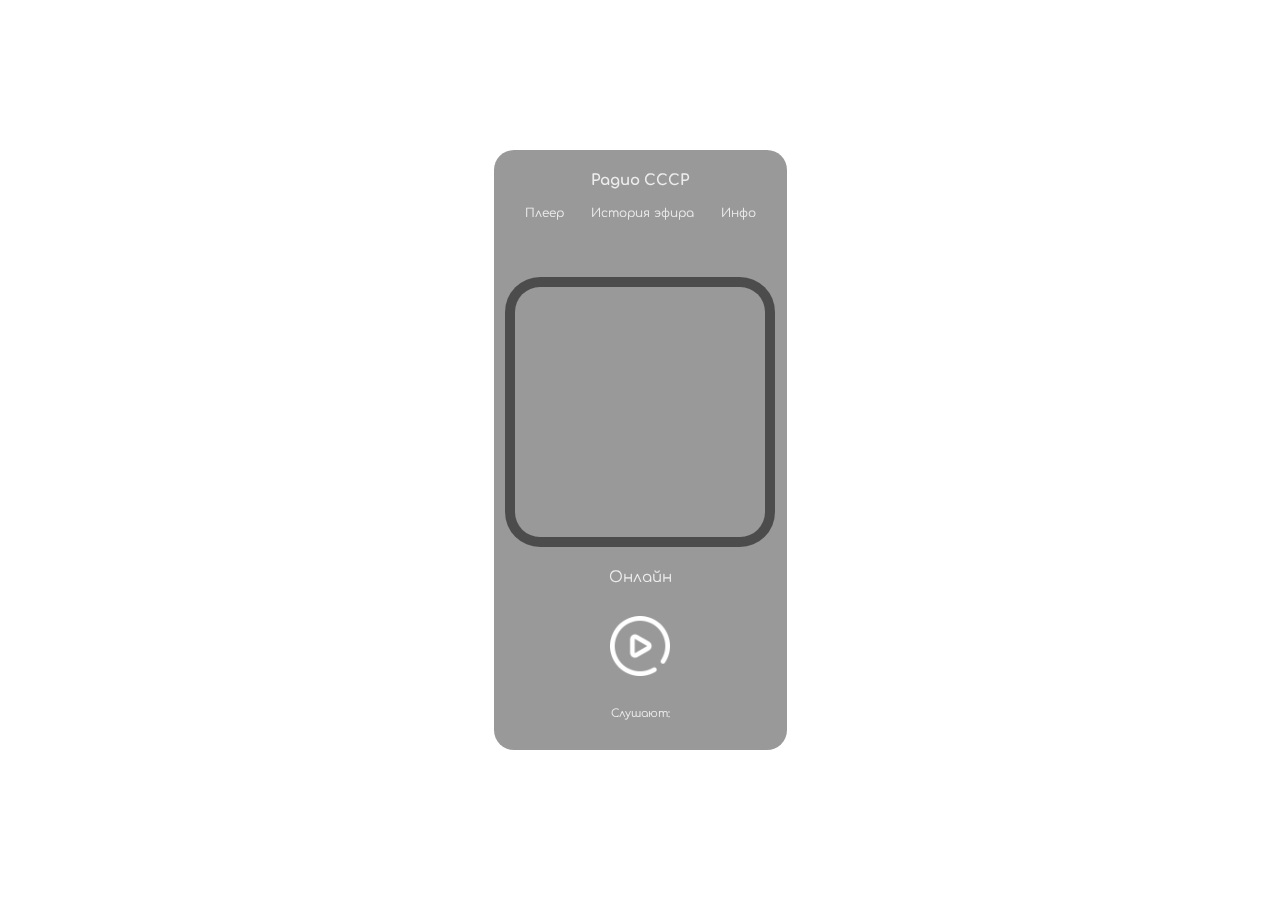
==== commit 145c8fea: "Add files via upload" ====
--- a/index.html
+++ b/index.html
@@ -1,106 +1,119 @@
-<!DOCTYPE html>
+<!doctype html>
 <html lang="ru">
-  <head>
-    <meta charset="UTF-8">
-    <meta name="viewport" content="width=device-width, initial-scale=1.0">
-    <link rel="preconnect" href="https://fonts.gstatic.com">
-    <link href="https://fonts.googleapis.com/css2?family=Open+Sans&display=swap" rel="stylesheet">
-    <script src="https://kit.fontawesome.com/4074b6dd70.js" crossorigin="anonymous"></script>
-    <link rel="stylesheet" href="styles/style.css">
-    <link rel="manifest" href="manifest.json">
-
-    <title>Главное Радио</title>
-  </head>
-  <body>
-    <div class="app">
-
-      <nav>
-        <span id="connect-link">Главное Радио</span>
-        <span id="library-link"><i class="fas fa-list"></i></span>
-      </nav>
-      <div class="song-info">
-        <img src="https://fmplay.ru/img/vesti.webp">
-        <div>
-          <h2>Вести ФМ</h2>
-          <h3>новости / разговорное</h3>
-        </div>
-      </div>
-      <div class="player">
-        <div>
-          <input type="range">
-          <div></div>
-        </div>
-        <span>start</span>
-        <span>end</span> 
-      </div>
-      <div class="player-control">
-        <i class="fas fa-backward" id="backward"></i>
-        <i class="fas fa-play" id="play-pause"></i>
-        <i class="fas fa-forward" id="forward"></i>
-      </div>
-      <div class="sound-control">
-        <i class="fas fa-volume-down"></i>
-        <input type="range" max="100" step="1" />
-        <i class="fas fa-volume-up"></i>
-      </div>
-
-
-      <audio src="https://icecast-vgtrk.cdnvideo.ru/vestifm_aac_32kbps"></audio>
-    </div>
+<head>
 
 
 
-<div class="library">
-<p>&nbsp;</p>
-<center><p><h2>Список станций</h2></p></center>
-<p>&nbsp;</p>
-<center>
+  <meta charset="utf-8">
+  <title>Радио СССР</title>
+  <meta name="description" content="Радио СССР круглые сутки">
+ 
 
-      
-<img src="https://fmplay.ru/img/vesti.webp" alt="" class="library-song selected" id="0" width="150">
-
-<img src="https://fmplay.ru/img/mayak.webp" alt="" class="library-song" id="1" width="150">
-
-<img src="https://fmplay.ru/img/kpravda.webp" class="library-song" id="2" width="150">
-
-<img src="https://telesochi.github.io/radiored/logo/club.jpg" class="library-song" id="3"  width="150">
-
-<img src="https://telesochi.github.io/radiored/logo/solovievfm.jpg" class="library-song" id="4"  width="150">
-
-<img src="https://fmplay.ru/img/zvezda.webp" class="library-song" id="5"  width="150">
-
-<img src="https://fmplay.ru/img/rrossii.webp" class="library-song" id="6" width="150">
-
-<img src="https://fmplay.ru/img/kultura.webp" class="library-song" id="7" width="150">
-
-<br>
-
-<img src="https://telesochi.github.io/radiored/logo/top100.jpg" class="library-song" id="8" width="150">
-
-<img src="https://radiopotok.mobi/f/station/512/1570.png" class="library-song" id="9" width="150">
-
-<img src="https://telesochi.github.io/radiored/logo/italo4you.jpg" class="library-song" id="10" width="150"> 
- 
-<img src="https://telesochi.github.io/radiored/logo/novoe.png" class="library-song" id="11" width="150">
-
-<img src="https://telesochi.github.io/radiored/logo/respublika.jpg" class="library-song" id="12" width="150">
-
-<img src="https://fmplay.ru/img/europaplus.webp" class="library-song" id="13" width="150">
-
-<img src="https://telesochi.github.io/radiored/logo/80-90.jpg" class="library-song" id="14" width="150">
-
-<img src="https://telesochi.github.io/radiored/logo/shatunov.jpg" class="library-song" id="15" width="150">
+  <link rel="manifest" href="manifest.json">
+  <link rel="icon" href="images/favicon.ico" type="image/x-icon" />
+  <link rel="apple-touch-icon" href="images/150x150.png">
+  <meta name="theme-color" content="black" />
+  <meta name="apple-mobile-web-app-capable" content="yes">
+  <meta name="apple-mobile-web-app-status-bar-style" content="black">
+  <meta name="apple-mobile-web-app-title" content="Glavnoe Radio">
+  <meta name="msapplication-TileImage" content="images/150x150.png">
+  <meta name="msapplication-TileColor" content="#282829">
+  <meta name="viewport" content="width=device-width, initial-scale=3.0">
+  <link rel="stylesheet" href="css/style.css">
+<script> document.oncontextmenu = cmenu; function cmenu() { return false; } </script>
+</head>
+<body data-myinfo="img">
 
 
 
 
 
 
-</center> 
+<div class="container">
+<!--контейнер--->    
+<audio id="player" src="https://myradio24.org/ussr" autoplay></audio>
+<div class="music-player">
+<center><h1>Радио СССР</h1><ul>
+<div class="tab">
+  <a class="tablinks nav-link button zoom" onclick="openCity(event, 'play')">Плеер</a>
+  <a class="tablinks nav-link button zoom" onclick="openCity(event, 'history')">История эфира</a>
+  <a class="tablinks nav-link button zoom" onclick="openCity(event, 'about')">Инфо</a>
+</div></ul>
+</center>
+<!---1--->
+<div id="play" class="tabcontent">&nbsp;<br>
+		<div data-myinfo="img" class="disk rot zoom" style="width:250px; height:250px; background-size:cover;" alt="poster song"></div>
+		<p class="artist-name" data-myinfo="song">онлайн</p>
+
+		<div class="song-slider"><span class="music-name"></span><br></div>
+		<div class="controls zoom">
+
+
+
+	<img src="./images/play.png" width="60" height="60" id="PL" onclick="document.getElementById('player').play(); 	document.getElementById('PL').style.display = 'none';  document.getElementById('PS').style.display = 'block';" alt="play stream music 80S">
+
+	<img src="./images/pause.png" class="rot" width="60" height="60" id="PS" onclick="document.getElementById	('player').pause(); document.getElementById('PS').style.display = 'none'; document.getElementById('PL').style.display = 'block';" alt="pause stream music 80S">
+
+		</div> 
+<div class="radiored">Слушают: <b data-myinfo="listeners"></b></div>
 </div>
+<!---/1--->
+<!---2--->
+<div id="history" class="tabcontent" style="display:none">&nbsp;<br>
+
+  <center><h3>История эфира, смотрите видео в Youtube:</h3></center>
+<p>&nbsp;</p>
+<div class="my_lastsongs" data-revert=1 style="display:inline-block;">
+	<div class="my_lastsonghtml" style="display:none;">
+		<div style="text-align:left; margin:3px;">
+			
+<a href="https://youtube.com/search?q=%songencode%" target="_blank" title="Смотрите видео в Youtube">%song%</a> 
+</div>
+</div>
+</div>
+
+
+
+</div>
+<!---/2--->
+<!---3--->
+<div id="about" class="tabcontent" style="display:none">&nbsp;<br>
+  <h3>Как установить?</h3>
+<p>&nbsp;</p>
+<p>- В браузере Chrome справа вверху нажмите на три точки, далее в появившемся меню выберите "установить приложение".</p>
+<p>&nbsp;</p>
+<p><a href="https://qiwi.com/n/DENNISDEAF">>> Благодарить автора <<</a></p>
+<p align="right">- Спасибо.</p>
+
+<p>&nbsp;</p>
+Сейчас слушают: <b data-myinfo="listeners"></b><br>
+Скорость потока: <b><span data-myinfo="kbps"></span></b> kbps
+</div>
+<!---/3--->
+
+
+</div>
+
+
+<!--/контейнер--->
+</div>
+<script src="https://myradio24.com/player/player.js?v3.29" data-port="ussr" data-interval=10 data-vmid=109770></script>
+<script src="tabs.js"></script>
+
 <script src="app.js"></script>
-<script src="scripts/songs.js"></script>
-<script src="scripts/app.js"></script>
 
-  </body>
-</html>
+<!--script
+  if (typeof navigator.serviceWorker !== 'undefined') {
+    navigator.serviceWorker.register('sw.js')
+  }
+</script -->
+
+
+
+
+
+
+
+
+</body>
+</html> --- a/css/style.css
+++ b/css/style.css
@@ -0,0 +1,376 @@
+@import url('https://fonts.googleapis.com/css2?family=Comfortaa:wght@300;400&display=swap');
+
+h1 {
+font-size: 15px;
+}
+
+
+
+.radiored{
+    text-align: center;
+    text-transform: capitalize;
+    font-size: 11px;
+    margin: 30px auto;
+cursor: pointer;
+}
+
+/*         zoom                 */
+
+
+.zoom {
+ /* padding: 8px 8px; */
+
+  transition: transform .9s; /* Animation */
+cursor: pointer;
+  margin: 0 auto;
+}
+
+.zoom:hover {
+transform: scale(1.2); /* (110% zoom - Note: if the zoom is too large, it will go outside of the viewport) */
+}
+
+
+
+
+/*         zoom          */
+
+
+
+
+
+
+
+img.rot {
+  animation: 5s linear 0s normal none infinite running rot;
+  -webkit-animation: 5s linear 0s normal none infinite running rot;
+  width: 60px;
+}
+@keyframes rot {
+  0% {
+    transform: rotate(0deg);
+  }
+  100% {
+    transform: rotate(360deg);
+  }
+}
+@-webkit-keyframes rot {
+  0% {
+    transform: rotate(0deg);
+  }
+  100% {
+    transform: rotate(360deg);
+  }
+}
+
+.button {
+  margin: 3px;
+  border: none;
+  color: #ededed;
+  padding: 8px 8px;
+  text-align: center;
+  text-decoration: none;
+  display: inline-block;
+  font-size: 12px;
+  border-radius: 10px;
+  font-family: 'Comfortaa', cursive;
+cursor: pointer;
+}
+
+
+#PS {display: none;}
+*{
+    margin: 0;
+    padding: 0;
+    box-sizing: border-box;
+}
+
+body{
+    line-height: 1.5;
+    width: 100%;
+    height: 100vh;
+    display: flex;
+    justify-content: center;
+    align-items: center;
+ 
+    background-image: url();*/
+    background-repeat: no-repeat;    
+    background-size: cover;          /* Фон занимает всю доступную площадь */
+    backdrop-filter: blur(10px);
+
+font-family: 'Comfortaa', cursive;
+
+}
+
+
+
+
+
+
+
+
+
+.music-player{
+
+
+height: 600px;
+    border-radius: 20px;
+    background: rgba(0, 0, 0, 0.4);
+/*    box-shadow: 0 40px 80px rgba(0,0,0, 0.3); */
+    padding: 20px;
+    overflow: hidden;
+    color: #ededed;                                               /* цвет текстов */
+}
+
+
+
+
+.artist-name{
+    text-align: center;
+    text-transform: capitalize;
+    font-size: 15px;
+cursor: pointer;
+}
+
+.music-name{
+    position: absolute;
+    right: 0;
+cursor: pointer;
+}
+
+.autor{
+    text-align: center;
+    text-transform: capitalize;
+    font-size: 12px;
+    color: #ededed;
+cursor: pointer;
+
+}
+
+
+
+.disk{
+    position: relative;
+    display: block;
+    margin: 30px auto;
+    width: 300px;
+    height: 300px;
+    border-radius: 10%;                          /*    скругление картинки    */
+    background-image: url('');
+    background-size: cover;
+    box-shadow: 0 0 0 10px rgba(0, 0, 0, 0.5);
+    animation: rotate 20s linear infinite;
+    animation-play-state: paused;
+cursor: pointer;
+}
+
+.disk.play{
+    animation-play-state: running;
+}
+
+.disk::before{
+    content: '';
+    position: absolute;
+    top: 50%;
+    left: 50%;
+    transform: translate(-50%, -50%);
+    width: 0px;
+    height: 0px;
+    border-radius: 50%;
+    background: #878787;
+}
+
+
+
+
+.song-slider{
+    width: 90%;                                     /* было 100  */
+    position: relative;
+}
+
+.seek-bar{
+    -webkit-appearance: none;
+    width: 100%;
+    height: 5px;
+    border-radius: 10px;
+    background: #878787;
+    overflow: hidden;
+    cursor: pointer;
+}
+
+.seek-bar::-webkit-slider-thumb{
+    -webkit-appearance: none;
+    width: 1px;
+    height: 20px;
+    box-shadow: -400px 0 0 400px #EBEBEB;                         /* прогресс бар */
+}
+
+
+
+.current-time,
+.song-duration{
+    font-size: 14px;
+}
+
+.song-duration{
+    position: absolute;
+    right: 0;
+}
+
+.controls{
+    width: 60px;
+    border-radius: 50px;
+    display: flex;
+    justify-content: center;
+    align-items: center;
+    margin: auto;
+    margin-top: 3px;
+}
+
+.play-btn{
+    margin: 30px auto;
+    position: relative;
+    width: 60px;
+    height: 60px;
+    border-radius: 50%;
+ /*   background: #ce2727;                                     фон кнопки плей  */
+    cursor: pointer;
+    border: none;
+}
+
+.play-btn span{
+    position: absolute;
+    top: 50%;
+    left: 26%;
+    transform: translateY(-50%);
+    width: 10px;
+    height: 30px;
+    border-radius: 2px;
+/*    background: #ce2727;                                       цвет кнопки плей */
+    transition: .5s;
+    clip-path: polygon(0 0, 100% 0, 100% 100%, 0% 100%);
+}
+
+.play-btn span:nth-child(2){
+    left: 55%;
+    transform-origin: center;
+}
+
+
+
+.play-btn.pause span:nth-child(2){
+    transform: translateY(-50%) scaleY(0);
+}
+
+.play-btn.pause span:nth-child(1){
+    width: 35%;
+    left: 53%;
+    transform: translate(-50%, -50%);
+    border-radius: 0;
+    clip-path: polygon(0 0, 100% 50%, 100% 50%, 0% 100%);
+}
+
+.play-btn.pause{
+    animation: pulse 2s linear infinite;
+}
+
+@keyframes pulse{
+    0%{
+        box-shadow: 0;
+    }
+    50%{
+        box-shadow: 0 0 0 5px rgba(255, 255, 255, 0.1);
+    }
+    100%{
+        box-shadow: 0 0 0 5px rgba(255, 255, 255, 0.4);
+    }
+}
+
+
+.btn{
+    width: 50px;
+    height: 50px;
+ 
+    border-radius: 50%;
+    display: flex;
+    justify-content: center;
+    align-items: center;
+    border: none;
+    cursor: pointer;
+}
+
+
+
+@keyframes rotate{
+    0%{
+        transform: rotate(0);
+    }
+    100%{
+        transform: rotate(360deg);
+    }
+}
+
+.disk{
+    // previous styles
+    animation: rotate 20s linear infinite;
+    animation-play-state: paused;
+}
+
+.disk.play{
+    animation-play-state: running;
+}
+
+
+
+
+//
+
+
+nav {
+    display: block;
+    margin: 2rem auto;
+}
+ul li{
+    list-style: none;
+    display: inline;
+    margin: 1rem;
+    padding: 1rem;
+}
+ul li a {
+    text-decoration: none;
+    padding: 8px 15px;
+    border-radius: 5px;
+   /* color: var(--white-color); */
+    transition: all 300ms;
+}
+ul li a:hover {
+color: red;
+  
+}
+
+a{
+text-decoration: none;
+}
+
+/* unvisited link */
+a:link {
+  color: #ededed;
+text-decoration: none;
+}
+
+/* visited link */
+a:visited {
+  color: #ededed;
+text-decoration: none;
+}
+
+/* mouse over link */
+a:hover {
+  color: #e4e6e3;
+text-decoration: none;
+}
+
+/* при клике link */
+a:active {
+  color: #e4e6e3;
+text-decoration: none;
+}